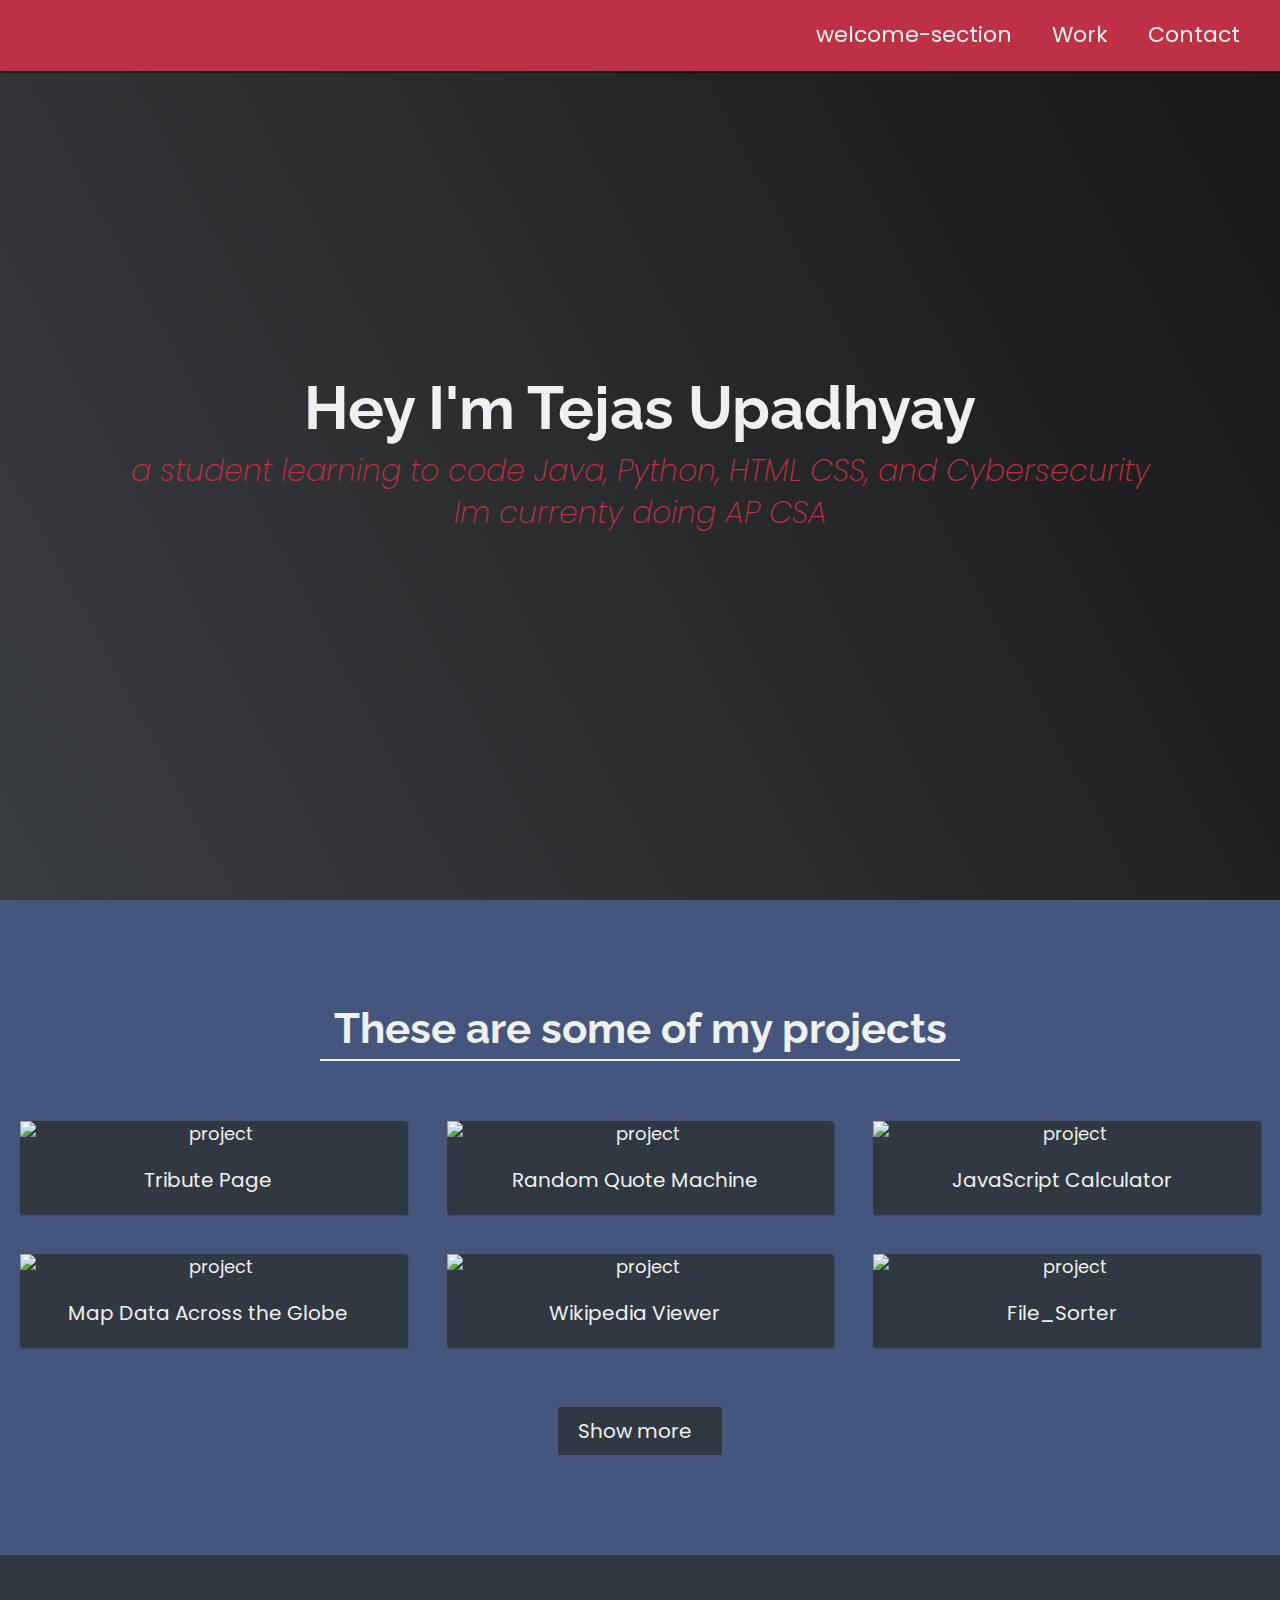
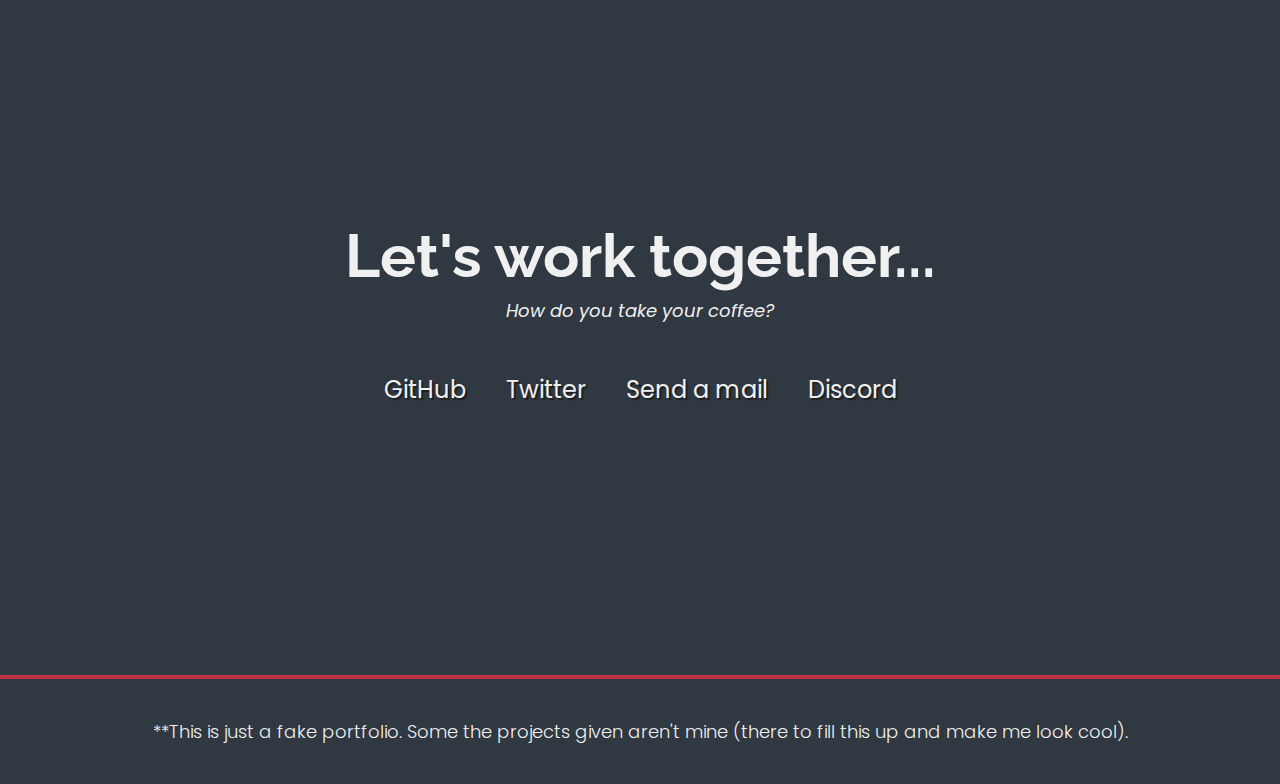
==== 1/index.html @ d9a4e53b "update" ====
<!DOCTYPE html>
<html>
  <head>
    <link rel="stylesheet" href="styles.css" />
    <link
      rel="stylesheet"
      href="https://use.fontawesome.com/releases/v5.8.2/css/all.css"
      integrity="sha384-oS3vJWv+0UjzBfQzYUhtDYW+Pj2yciDJxpsK1OYPAYjqT085Qq/1cq5FLXAZQ7Ay"
      crossorigin="anonymous"
    />
    <link
      href="https://fonts.googleapis.com/css?family=Poppins:200i,300,400&display=swap"
      rel="stylesheet"
    />
    <link
      href="https://fonts.googleapis.com/css?family=Raleway:700&display=swap"
      rel="stylesheet"
    />
  </head>
  <body>
    <!-- START NAV -->

    <nav id="navbar" class="nav">
      <ul class="nav-list">
        <li>
          <a href="#welcome-section">welcome-section</a>
        </li>
        <li>
          <a href="#projects">Work</a>
        </li>
        <li>
          <a href="#contact">Contact</a>
        </li>
      </ul>
    </nav>

    <!-- END NAV -->

    <!-- START WELCOME SECTION -->

    <section id="welcome-section" class="welcome-section">
      <h1>Hey I'm Tejas Upadhyay</h1>
      <p>a student learning to code Java, Python, HTML CSS, and Cybersecurity</p>
      <p>Im currenty doing AP CSA</p>
    </section>

    <!-- END WELCOME SECTION -->

    <!-- START PROJECTS SECTION -->

    <section id="projects" class="projects-section">
      <h2 class="projects-section-header">These are some of my projects</h2>

      <div class="projects-grid">
        <a
          href="https://codepen.io/JJtarax/pen/VwVgwXz"
          target="_blank"
          class="project project-tile"
        >
          <img
            class="project-image"
            src="https://th.bing.com/th/id/R.55c2a2c88fe25f8f5e702f7022198169?rik=CsHgVOxG4nx1RQ&riu=http%3a%2f%2fjmgkids.us%2fwp-content%2fuploads%2f2014%2f08%2fnorman-borlaug-001.jpg&ehk=YIu7leRROjUr3DpfVDi0p%2bhiNTyVCC36kth8BfF5U%2fQ%3d&risl=&pid=ImgRaw&r=0&sres=1&sresct=1"
            alt="project"
          />
          <p class="project-title">
            <span class="code">&lt;</span>
            Tribute Page
            <span class="code">&#47;&gt;</span>
          </p>
        </a>
        <a
          href="https://codepen.io/JJtarax/pen/LYXqYry"
          target="_blank"
          class="project project-tile"
        >
          <img
            class="project-image"
            src="https://cdn.freecodecamp.org/testable-projects-fcc/images/random-quote-machine.png"
            alt="project"
          />
          <p class="project-title">
            <span class="code">&lt;</span>
            Random Quote Machine
            <span class="code">&#47;&gt;</span>
          </p>
        </a>
        <a
          href="https://codepen.io/freeCodeCamp/full/wgGVVX"
          target="_blank"
          class="project project-tile"
        >
          <img
            class="project-image"
            src="https://cdn.freecodecamp.org/testable-projects-fcc/images/calc.png"
            alt="project"
          />
          <p class="project-title">
            <span class="code">&lt;</span>
            JavaScript Calculator
            <span class="code">&#47;&gt;</span>
          </p>
        </a>
        <a
          href="https://codepen.io/freeCodeCamp/full/mVEJag"
          target="_blank"
          class="project project-tile"
        >
          <img
            class="project-image"
            src="https://cdn.freecodecamp.org/testable-projects-fcc/images/map.jpg"
            alt="project"
          />
          <p class="project-title">
            <span class="code">&lt;</span>
            Map Data Across the Globe
            <span class="code">&#47;&gt;</span>
          </p>
        </a>
        <a
          href="https://codepen.io/freeCodeCamp/full/wGqEga"
          target="_blank"
          class="project project-tile"
        >
          <img
            class="project-image"
            src="https://cdn.freecodecamp.org/testable-projects-fcc/images/wiki.png"
            alt="project"
          />
          <p class="project-title">
            <span class="code">&lt;</span>
            Wikipedia Viewer
            <span class="code">&#47;&gt;</span>
          </p>
        </a>
        <a
          href="https://github.com/JJtarax/file_sorter"
          target="_blank"
          class="project project-tile"
        >
          <img
            class="project-image"
            src="https://www.shareicon.net/data/2016/09/13/828356_folder_512x512.png"
            alt="project"
          />
          <p class="project-title">
            <span class="code">&lt;</span>
            File_Sorter
            <span class="code">&#47;&gt;</span>
          </p>
        </a>
      </div>

      <a
        href="https://codepen.io/JJtarax"
        class="btn btn-show-all"
        target="_blank"
        >Show more<i class="fas fa-chevron-right"></i
      ></a>
    </section>

    <!-- END PROJECTS SECTION -->

    <!-- START CONTACT SECTION -->

    <section id="contact" class="contact-section">
      <div class="contact-section-header">
        <h2>Let's work together...</h2>
        <p>How do you take your coffee?</p>
      </div>
      <div class="contact-links">
        <a
          id="profile-link"
          href="https://github.com/JJtarax"
          target="_blank"
          class="btn contact-details"
          ><i class="fab fa-github"></i> GitHub</a
        >
        <a
          href="https://twitter.com/JJtarax"
          target="_blank"
          class="btn contact-details"
          ><i class="fab fa-twitter"></i> Twitter</a
        >
        <a href="mailto:tejasupadhyayfl@gmail.com" class="btn contact-details"><i class="fas fa-at"></i> Send a mail</a
        >
        <a
          id="profile-link"
          href="https://discord.com/users/1135785604483907686"
          target="_blank"
          class="btn contact-details"
          ><i class="fab fa-discord"></i> Discord</a
        >
      </div>
    </section>

    <!-- END CONTACT SECTION -->

    <!-- START FOOTER SECTION -->

    <footer>
      <p>
        **This is just a fake portfolio. Some the projects given aren't mine (there to fill this up and make me look cool).
      </p>
    </footer>

    <!-- END FOOTER SECTION -->
</html>
---- 1/styles.css ----
/* Custom properties/variables  */
:root {
  --main-white: #f0f0f0;
  --main-red: #be3144;
  --main-blue: #45567d;
  --main-gray: #303841;
}

/* Base reset */
* {
  margin: 0;
  padding: 0;
}

/* box-sizing and font sizing */
*,
*::before,
*::after {
  box-sizing: inherit;
}

html {
  box-sizing: border-box;

  /* Set font size for easy rem calculations
   * default document font size = 16px, 1rem = 16px, 100% = 16px
   * (100% / 16px) * 10 = 62.5%, 1rem = 10px, 62.5% = 10px
  */
  font-size: 62.5%;
  scroll-behavior: smooth;
}

/* A few media query to set some font sizes at different screen sizes.
 * This helps automate a bit of responsiveness.
 * The trick is to use the rem unit for size values, margin and padding.
 * Because rem is relative to the document font size
 * when we scale up or down the font size on the document
 * it will affect all properties using rem units for the values.
*/

/* I am using the em unit for breakpoints
 * The calculation is the following
 * screen size divided by browser base font size
 * As an example: a breakpoint at 980px
 * 980px / 16px = 61.25em
*/

/* 1200px / 16px = 75em */
@media (max-width: 75em) {
  html {
    font-size: 60%;
  }
}

/* 980px / 16px = 61.25em */
@media (max-width: 61.25em) {
  html {
    font-size: 58%;
  }
}

/* 460px / 16px = 28.75em */
@media (max-width: 28.75em) {
  html {
    font-size: 55%;
  }
}

/* Base styles */

body {
  font-family: 'Poppins', sans-serif;
  font-size: 1.8rem; /* 18px */
  font-weight: 400;
  line-height: 1.4;
  color: var(--main-white);
}

h1,
h2 {
  font-family: 'Raleway', sans-serif;
  font-weight: 700;
  text-align: center;
}

h1 {
  font-size: 6rem;
}

h2 {
  font-size: 4.2rem;
}

ul {
  list-style: none;
}

a {
  text-decoration: none;
  color: var(--main-white);
}

img {
  display: block;
  width: 100%;
}

/* nav */

.nav {
  display: flex;
  justify-content: flex-end;
  position: fixed;
  top: 0;
  left: 0;
  width: 100%;
  background: var(--main-red);
  box-shadow: 0 2px 0 rgba(0, 0, 0, 0.4);
  z-index: 10;
}

.nav-list {
  display: flex;
  margin-right: 2rem;
}

@media (max-width: 28.75em) {
  .nav {
    justify-content: center;
  }

  .nav-list {
    margin: 0 1rem;
  }
}

.nav-list a {
  display: block;
  font-size: 2.2rem;
  padding: 2rem;
}

.nav-list a:hover {
  background: var(--main-blue);
}

/* Welcome section */

.welcome-section {
  display: flex;
  flex-direction: column;
  justify-content: center;
  align-items: center;
  width: 100%;
  height: 100vh;
  background-color: #000;
  background-image: linear-gradient(62deg, #3a3d40 0%, #181719 100%);
}

.welcome-section > p {
  font-size: 3rem;
  font-weight: 200;
  font-style: italic;
  color: var(--main-red);
}

/* Projects section */

.projects-section {
  text-align: center;
  padding: 10rem 2rem;
  background: var(--main-blue);
}

.projects-section-header {
  max-width: 640px;
  margin: 0 auto 6rem auto;
  border-bottom: 0.2rem solid var(--main-white);
}

@media (max-width: 28.75em) {
  .projects-section-header {
    font-size: 4rem;
  }
}

/* "Automagic" image grid using no media queries */
.projects-grid {
  display: grid;
  grid-template-columns: repeat(auto-fit, minmax(320px, 1fr));
  grid-gap: 4rem;
  width: 100%;
  max-width: 1280px;
  margin: 0 auto;
  margin-bottom: 6rem;
}

@media (max-width: 30.625em) {
  .projects-section {
    padding: 6rem 1rem;
  }

  .projects-grid {
    grid-template-columns: 1fr;
  }
}

.project {
  background: var(--main-gray);
  box-shadow: 1px 1px 2px rgba(0, 0, 0, 0.5);
  border-radius: 2px;
}

.code {
  color: var(--main-gray);
  transition: color 0.3s ease-out;
}

.project:hover .code {
  color: #ff7f50;
}

.project-image {
  height: calc(100% - 6.8rem);
  width: 100%;
  object-fit: cover;
}

.project-title {
  font-size: 2rem;
  padding: 2rem 0.5rem;
}

.btn {
  display: inline-block;
  padding: 1rem 2rem;
  border-radius: 2px;
}

.btn-show-all {
  font-size: 2rem;
  background: var(--main-gray);
  transition: background 0.3s ease-out;
}

.btn-show-all:hover {
  background: var(--main-red);
}

.btn-show-all:hover > i {
  transform: translateX(2px);
}

.btn-show-all > i {
  margin-left: 10px;
  transform: translateX(0);
  transition: transform 0.3s ease-out;
}

/* Contact section */

.contact-section {
  display: flex;
  flex-direction: column;
  justify-content: center;
  align-items: center;
  text-align: center;
  width: 100%;
  height: 80vh;
  padding: 0 2rem;
  background: var(--main-gray);
}

.contact-section-header > h2 {
  font-size: 6rem;
}

@media (max-width: 28.75em) {
  .contact-section-header > h2 {
    font-size: 4rem;
  }
}

.contact-section-header > p {
  font-style: italic;
}

.contact-links {
  display: flex;
  justify-content: center;
  width: 100%;
  max-width: 980px;
  margin-top: 4rem;
  flex-wrap: wrap;
}

.contact-details {
  font-size: 2.4rem;
  text-shadow: 2px 2px 1px #1f1f1f;
  transition: transform 0.3s ease-out;
}

.contact-details:hover {
  transform: translateY(8px);
}

/* Footer */

footer {
  font-weight: 300;
  display: flex;
  justify-content: space-evenly;
  padding: 2rem;
  background: var(--main-gray);
  border-top: 4px solid var(--main-red);
}

footer > p {
  margin: 2rem;
}

footer i {
  vertical-align: middle;
}

@media (max-width: 28.75em) {
  footer {
    flex-direction: column;
    text-align: center;
  }
}
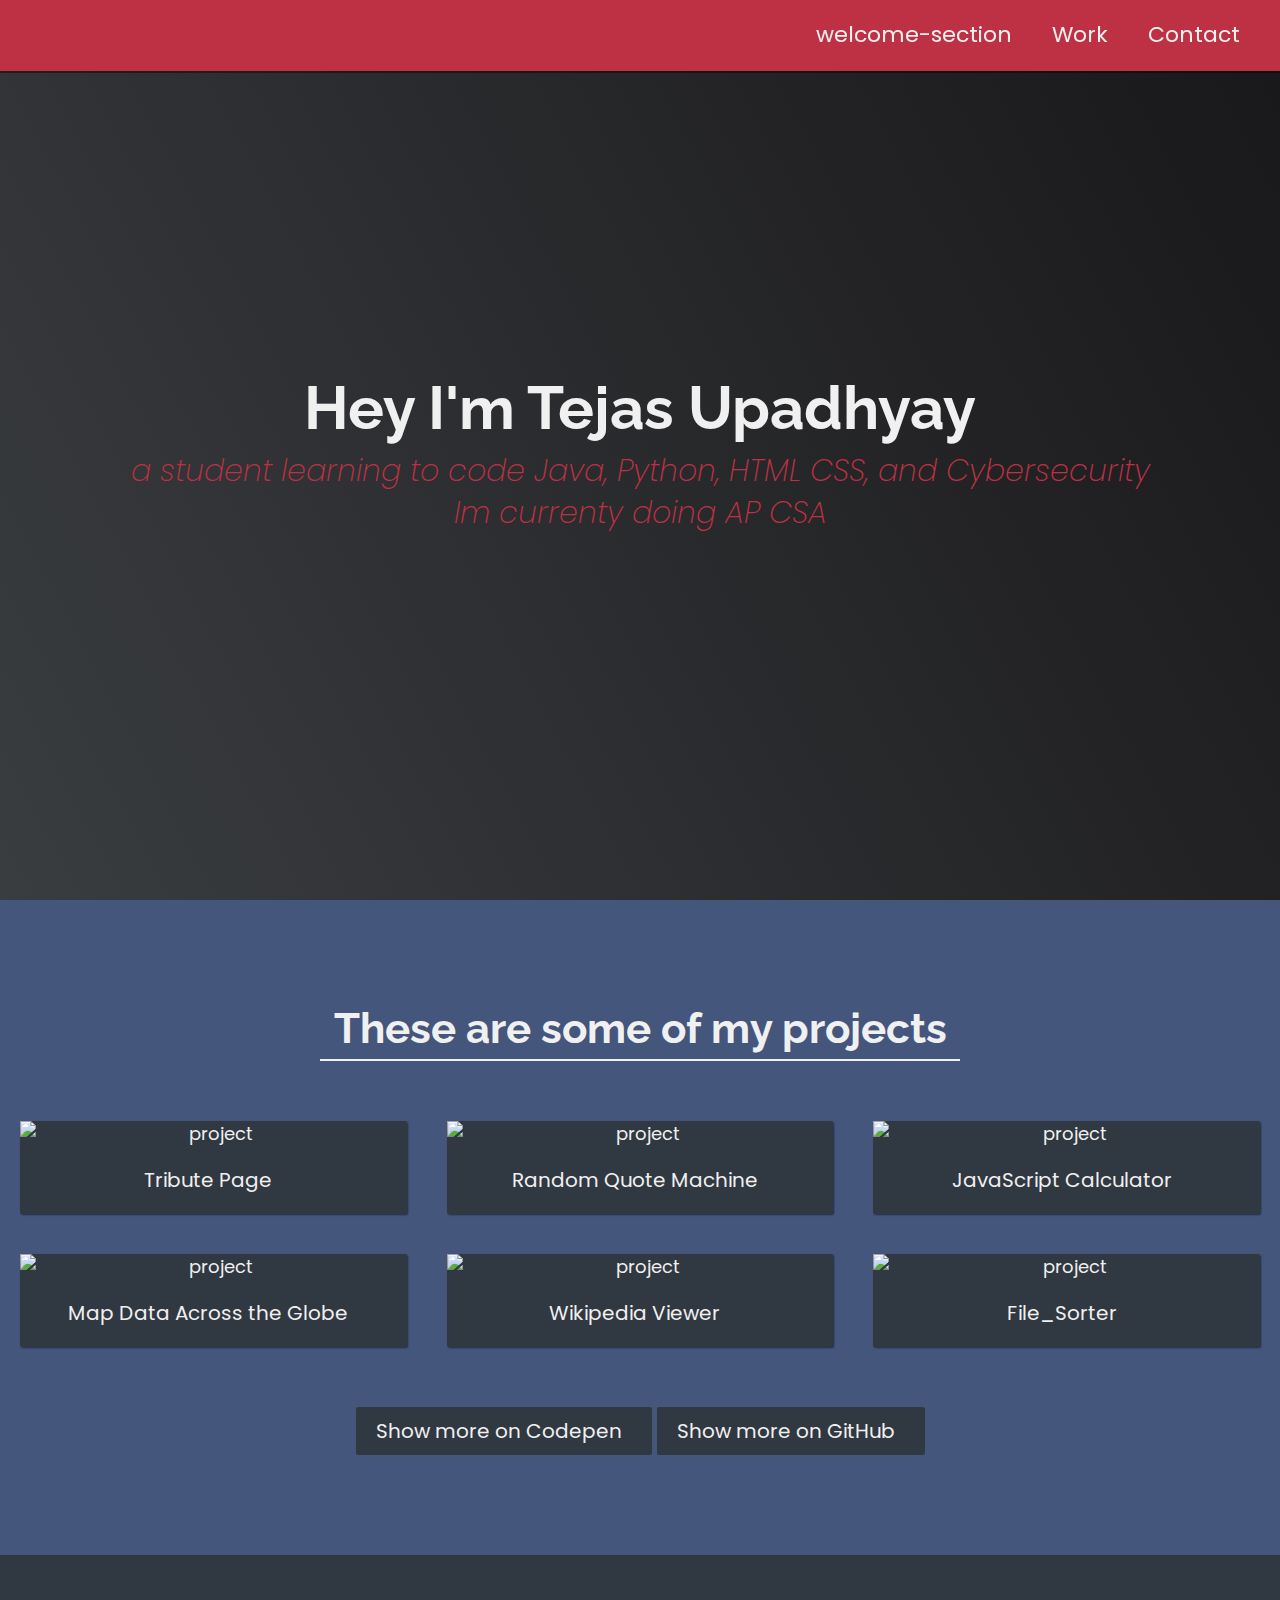
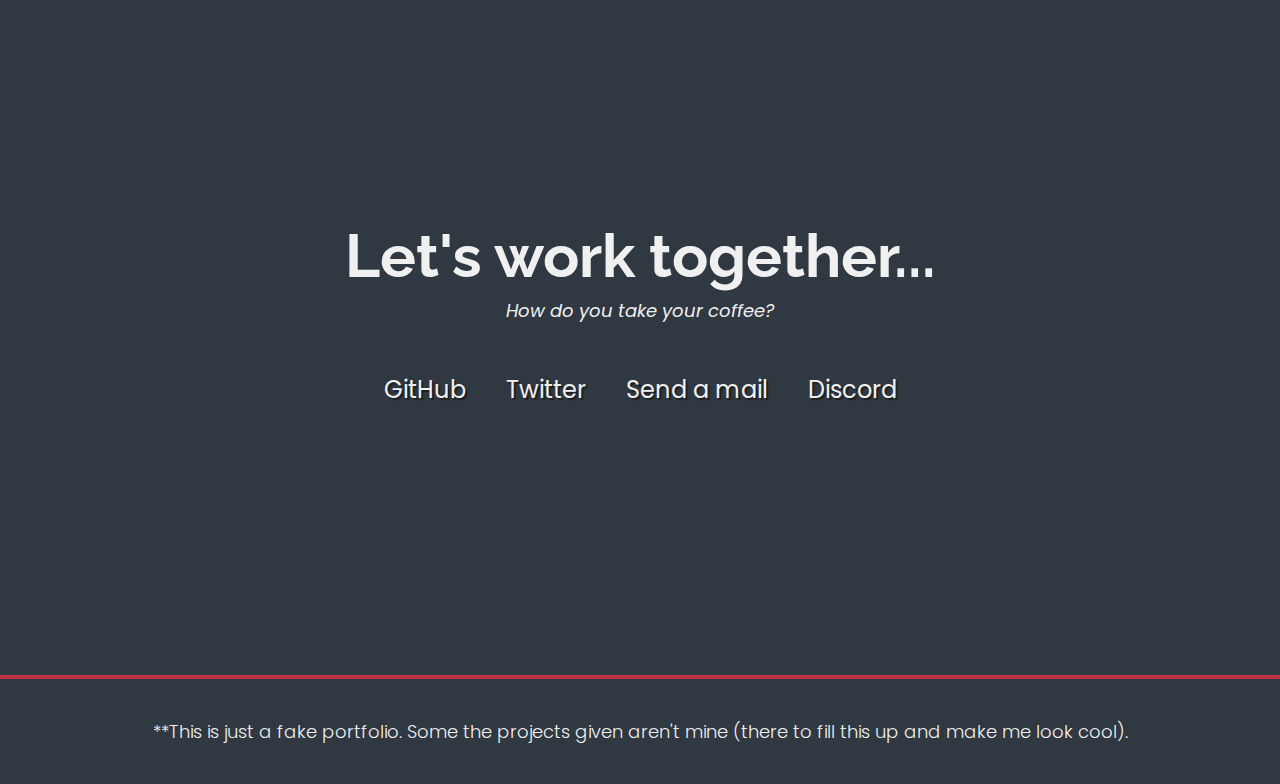
==== commit d0405b02: "index.thml update (sent to github or codepen)" ====
--- a/1/index.html
+++ b/1/index.html
@@ -155,7 +155,13 @@
         href="https://codepen.io/JJtarax"
         class="btn btn-show-all"
         target="_blank"
-        >Show more<i class="fas fa-chevron-right"></i
+        >Show more on Codepen<i class="fas fa-chevron-right"></i
+      ></a>
+      <a
+        href="https://github.com/JJtarax"
+        class="btn btn-show-all"
+        target="_blank"
+        >Show more on GitHub<i class="fas fa-chevron-right"></i
       ></a>
     </section>
 
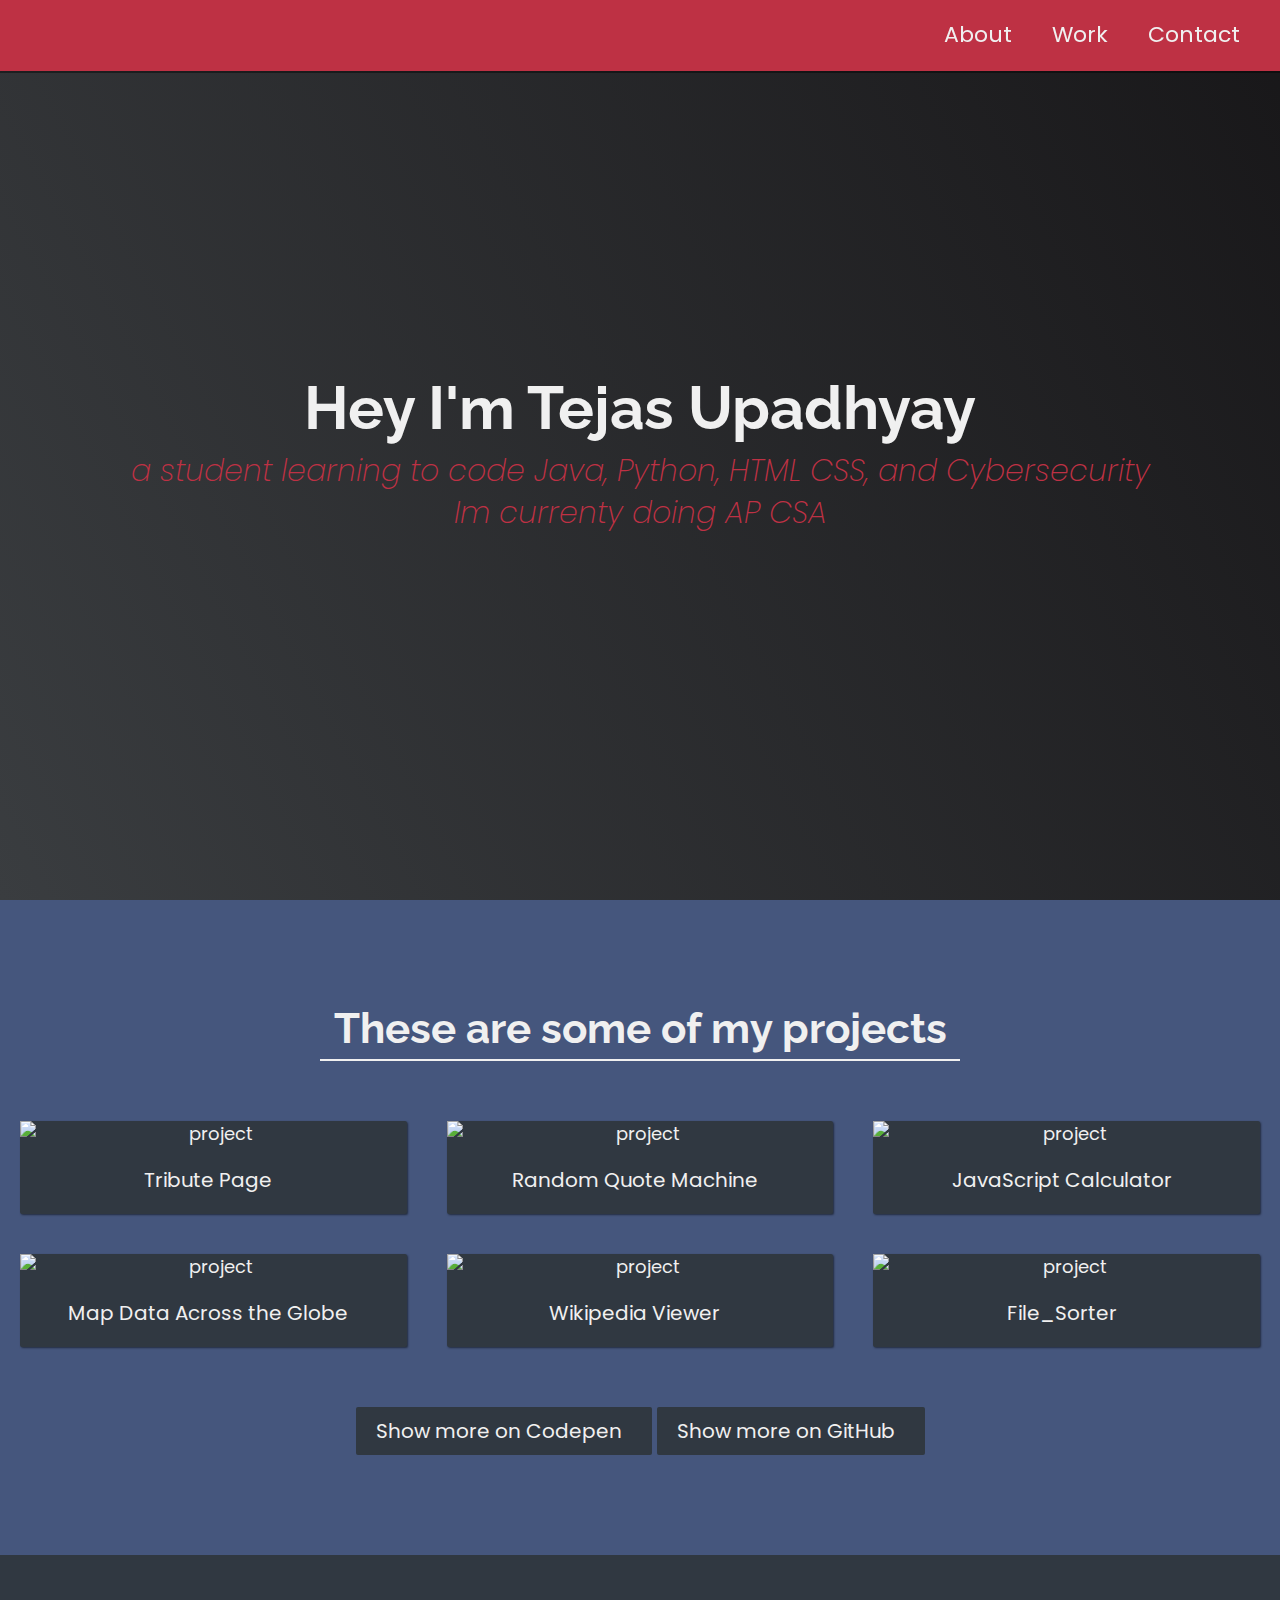
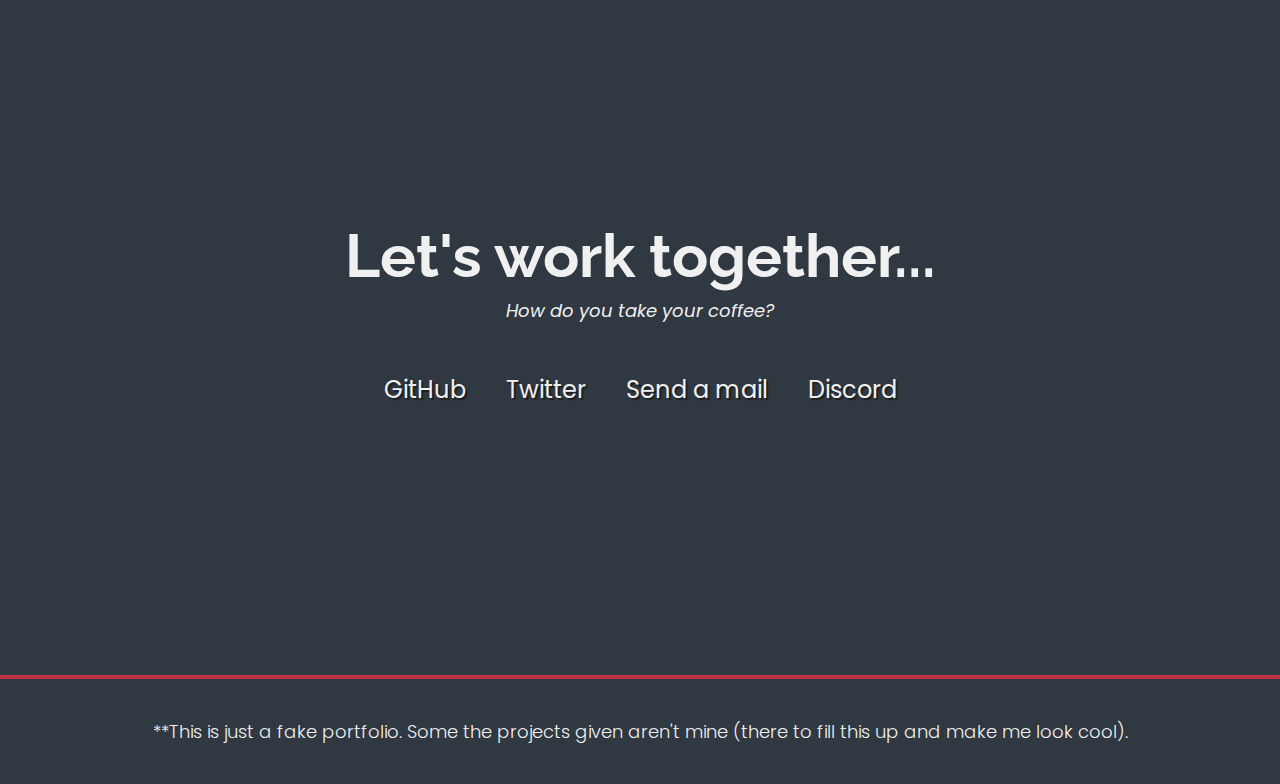
==== commit c4ce9cee: "wasd" ====
--- a/1/index.html
+++ b/1/index.html
@@ -24,7 +24,7 @@
     <nav id="navbar" class="nav">
       <ul class="nav-list">
         <li>
-          <a href="#welcome-section">welcome-section</a>
+          <a href="#About">About</a>
         </li>
         <li>
           <a href="#projects">Work</a>
@@ -39,7 +39,7 @@
 
     <!-- START WELCOME SECTION -->
 
-    <section id="welcome-section" class="welcome-section">
+    <section id="About" class="About">
       <h1>Hey I'm Tejas Upadhyay</h1>
       <p>a student learning to code Java, Python, HTML CSS, and Cybersecurity</p>
       <p>Im currenty doing AP CSA</p>
--- a/1/styles.css
+++ b/1/styles.css
@@ -146,7 +146,7 @@
 
 /* Welcome section */
 
-.welcome-section {
+.About {
   display: flex;
   flex-direction: column;
   justify-content: center;
@@ -157,7 +157,7 @@
   background-image: linear-gradient(62deg, #3a3d40 0%, #181719 100%);
 }
 
-.welcome-section > p {
+.About > p {
   font-size: 3rem;
   font-weight: 200;
   font-style: italic;
